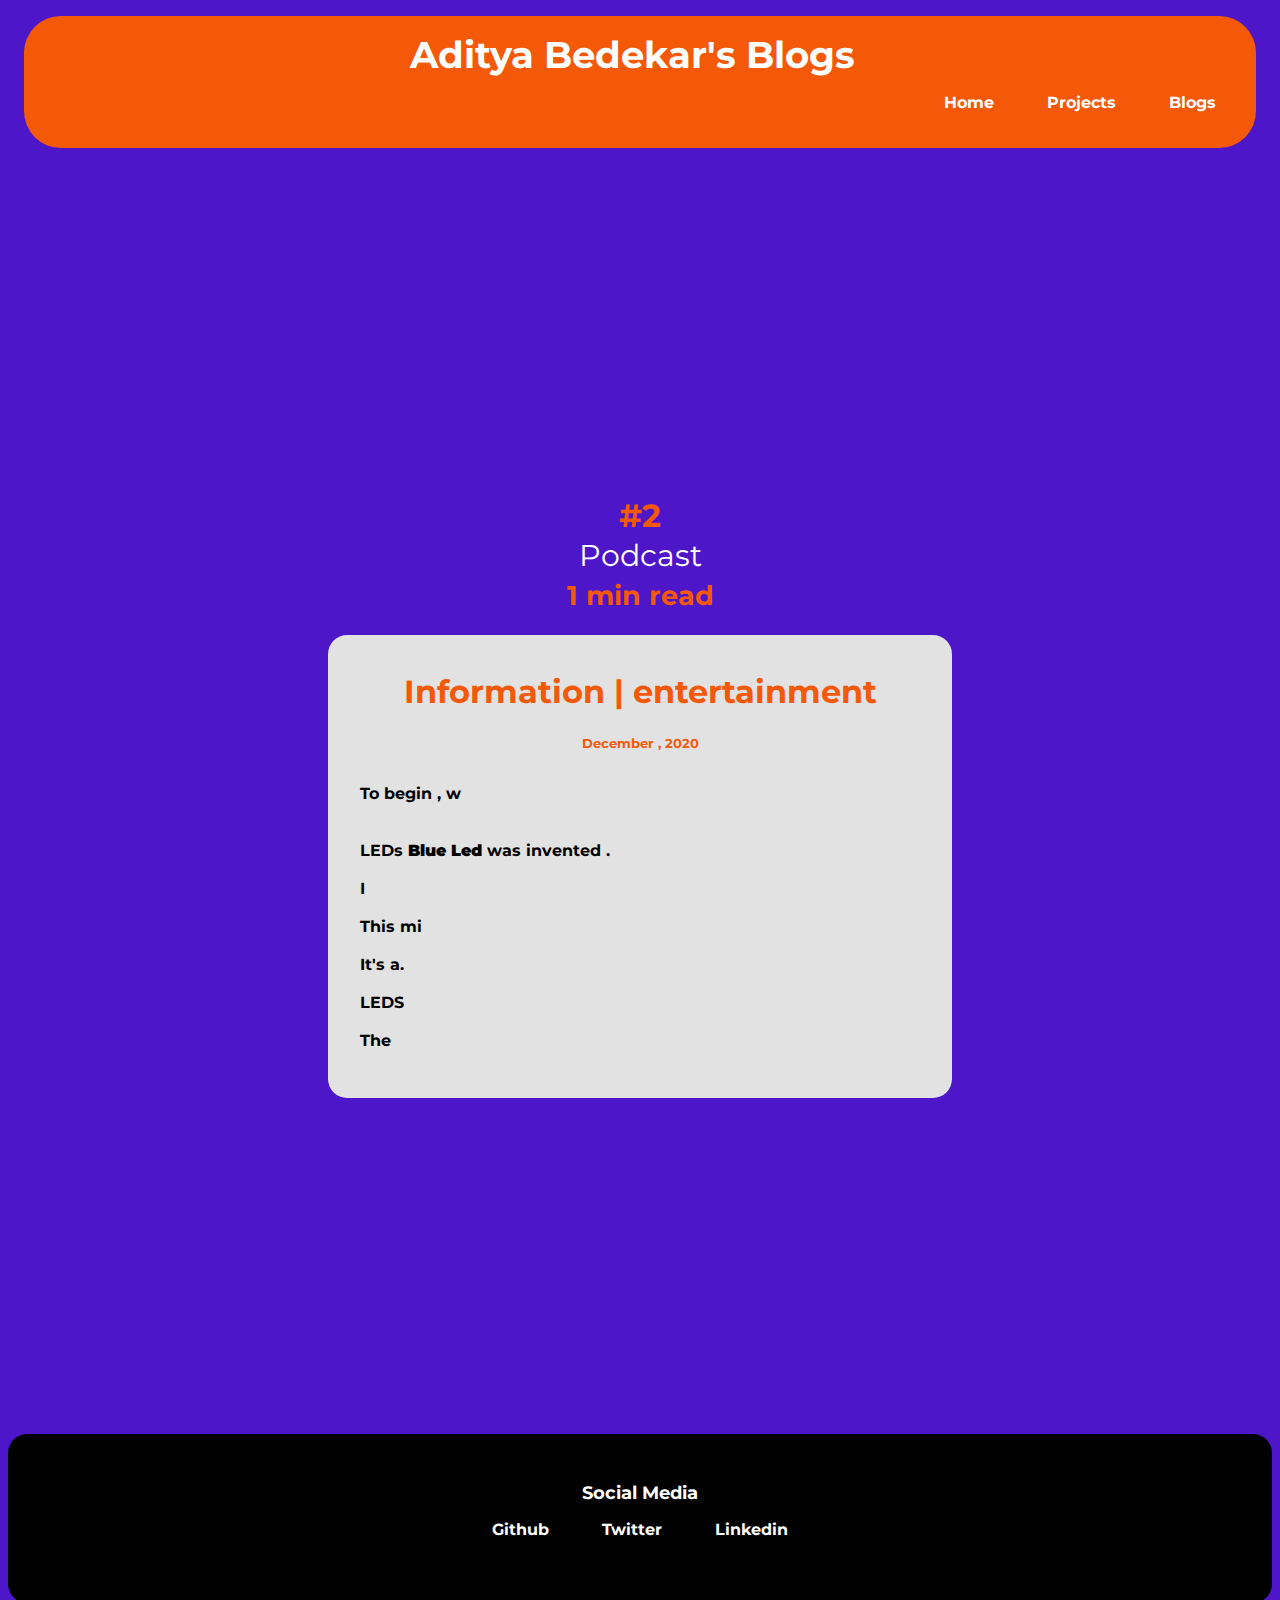
==== blog2.html @ 653cf1db "update" ====
<!DOCTYPE html>
<html lang="en">
<head>
    <meta charset="UTF-8">
    <meta name="viewport" content="width=device-width, initial-scale=1.0">
    <link href="styles.css" rel="stylesheet"/>
    
    <title>Blogs | Aditya Bedekar's portfolio</title>
</head>
<body>
    <nav class="navigation container">
         <div class="nav-brand">Aditya Bedekar's Blogs</div>
           <ul class="list-non-bullet nav-pills">
               
            
            <li class = "list-item-inline">
                 <a class="link" href="/">Home</a>
            </li>

           
             
            <li class = "list-item-inline">
               <a class="link link-active" href="/projects.html">Projects</a>
            </li>

            <li class = "list-item-inline">
                <a class="link" href="/blogs.html">Blogs</a>
             </li>
 
           </ul>
    </nav>


    <header class="hero">
   
      <h1 class="hero-heading-2"><br>#2</br><span class="heading-inverted-2">Podcast</span>
        <small><br>1 min read</br></small>
        </h1>
  


  <ul class="list-non-bullet">
  <li>
     <article class="showcase-list2 container container-center">
        <h1> Information | entertainment</h1>
        <small>December , 2020</small>
        <p class="showcase-list3"> To begin , w<br></br>
      <br> LEDs  <strong> Blue Led </strong>was invented . </br>
      <br>I<br>
      <br> This mi</br>
      <br>It's a.</br>
      <br>LEDS </br>
      <br>The </strong></br>
     </p>

        
    </article>
    </li>
    </ul>
  </header>

    <footer class="footer">
      <div class="footer-header">Social Media</div>
      <ul class="social-links list-non-bullet">
          <li class="list-item-inline">
              <a class="link" href="https://github.com/Aditya-Bedekar">
                  Github
              </a>
          </li>
          <li class="list-item-inline">
              <a class="link" href="https://twitter.com/maybe_ab_">
                  Twitter
              </a>
          </li>
          <li class="list-item-inline">
              <a class="link" href="https://www.linkedin.com/in/aditya-bedekar-3477171a7/">
                  Linkedin
              </a>
          </li>
          
      </ul>
  </footer>


  
</body>
</html>
---- styles.css ----
/* #4e16c9  #f35909;    #313131; ;*/
@import url('https://fonts.googleapis.com/css2?family=Montserrat:wght@400;700&display=swap');

:root {
    --primary-color: #f35909;
    --secondary-color:#4e16c9;
    --off-white: #e2e2e2;
    --dark-gray:#313131; 
}

body {
    font-family: 'Montserrat', sans-serif;
    background-color: var(--secondary-color);
    margin: px;
}


hr {
    margin: 2rem 0rem;
}

/** spaces **/

.margin-md {
    margin: 1rem;
}


/** navigation displays the upper part of the site**/

.navigation {
    background-color: var(--primary-color);
    color: white;
    border-radius: 2.3rem;
    padding: 1rem 1rem 1rem 0rem;
    margin: 1rem 1rem 1rem 1rem;
    height: 100px;
    

}

.navigation .nav-brand {
    font-weight: bold;
    text-align: center;
    font-size: 2.3rem;
    color:white;
    

}

.navigation .nav-pills {
    text-align: right;
    text-decoration: none;
}

.navigation .link {
    color: white;
    text-decoration: none;

}

.navigation .link-active {
    font-weight: bold;
    
}

/** header which shows .svg image **/

.hero {
    padding: 20rem;
    padding-top: 5rem;

}
.heading-one {
    text-align: center;
    padding-bottom: 1rem;
    color:black;
    
}

.hero .hero-img {
    max-height: 90%;
    height:300px;
    display: block;
    margin: auto;

}

.hero .hero-heading {
    text-align: center;
    padding-top: 1rem;
    color:var(--primary-color);
}



.hero .hero-heading .heading-inverted {
    color:white;
    font-size: 20px;
    font-weight: lighter;
}
/** lists ( to display home etc on the nav **/

.list-non-bullet {
    list-style: none;
    padding-inline-start: 0px;
    text-align: center;
}

.list-item-inline {
    display: inline;
    padding: 0rem 0.5rem;
    font-weight:bold;
    text-decoration: none;

}
/*section to display projects etc*/
section {
    text-align: center;
    padding-top: 5rem;
    padding: 1rem;
    text-decoration: none;
    border-radius:1.2rem;
    background-color: black;
    color:white;
    font-weight: bold;
}

.section h1 {
    text-align: center;
text-decoration: none;
border-radius:1rem;
color:var(--secondary-color);


}

.dk {
   
    background-color: var(--primary-color);

    color: rgb(255, 255, 255);
   height:x;

    text-align: center;
    padding-top: 5rem;
    padding: 1rem;
    text-decoration: none;
    border-radius:1.2rem;
   
    font-weight: bold;
}

/* list used to display links on the containers*/

.link {
    box-sizing: border-box;
    text-decoration: none;
    box-shadow: black;
    padding: 1rem 1rem;
}

.link-primary {
    text-decoration: none;
    background-color:var(--secondary-color);
    color:white;
    border-radius: 1.2rem;
     display: block;
    max-width: 140px;
    margin: auto;
    padding:1rem 1rem;
}

.link-secondary {
    color:var(--secondary-color);
    border-radius: 1.2rem;
    text-decoration: none;
    display: block;
    max-width: 140px;
    margin: auto;
    background-color: white;
    padding: 1rem 1rem;
    
}


/* foooter to display the bottom part of website*/

footer {
    background-color:black;
    padding: 3rem 1rem;
    text-align: center;
    color: white;
    border-radius: 1.2rem;
}

.footer .link {
    color: white
}

.footer .footer-header {
    font-weight: bold;
    font-size: large;
}

.footer ul {
    padding-inline-start: 0px;
}

/** projects **/
.showcase-list {
    padding: 2rem;
}

/** blogs **/
.showcase-blog {
    padding-bottom: 6rem;
}


/*projects page*/

.showcase-list{

    text-align: center;
    padding-top: 5rem;
    padding: 1rem;
    text-decoration: none;
    border-radius:1.2rem;
    background-color: black;
    color:white;
    font-weight: bold;
}
.showcase-list1{

    text-align: center;
    padding-top: 5rem;
    padding: 1rem;
    text-decoration: none;
    border-radius:1.2rem;
    background-color:var(--primary-color);
    color:white;
    font-weight: bold;
}

/* hero heading on projects page*/

.hero-heading-1 {
    text-align: center;
    padding-top: 12rem;
    color:var(--primary-color);


}
.heading-inverted-1 {

    color:white;
    font-size: 30px;
    font-weight: lighter;
    text-align: center;
    padding-top: 12rem;
}


/*hero heading for blogs*/
.hero-heading-2 {
    text-align: center;
    padding-top: 12rem;
    color:var(--primary-color);


}
.heading-inverted-2 {

    color:white;
    font-size: 30px;
    font-weight: lighter;
    text-align: center;
    padding-top: 15rem;
}


.showcase-list2 {

    text-align: center;
    padding-top: 0.5rem;
    padding: 1rem;
    text-decoration: none;
    border-radius:1.2rem;
    background-color: var(--off-white);
    color:var(--primary-color);
    font-weight: bold;
   
} 
.showcase-list3 {

    text-align: left;
    padding-top: 0.5rem;
    padding: 1rem;
    text-decoration: none;
    border-radius:1.2rem;
    background-color: var(--off-white);
    color:rgb(0, 0, 0);
    
   
} 

.link-primary-1 {
    text-decoration: none;
    background-color:black;
    color:white;
    border-radius: 1.2rem;
     display: block;
    max-width: 140px;
    margin: auto;
    text-align: center;
    padding: 1rem 1rem;
    
}
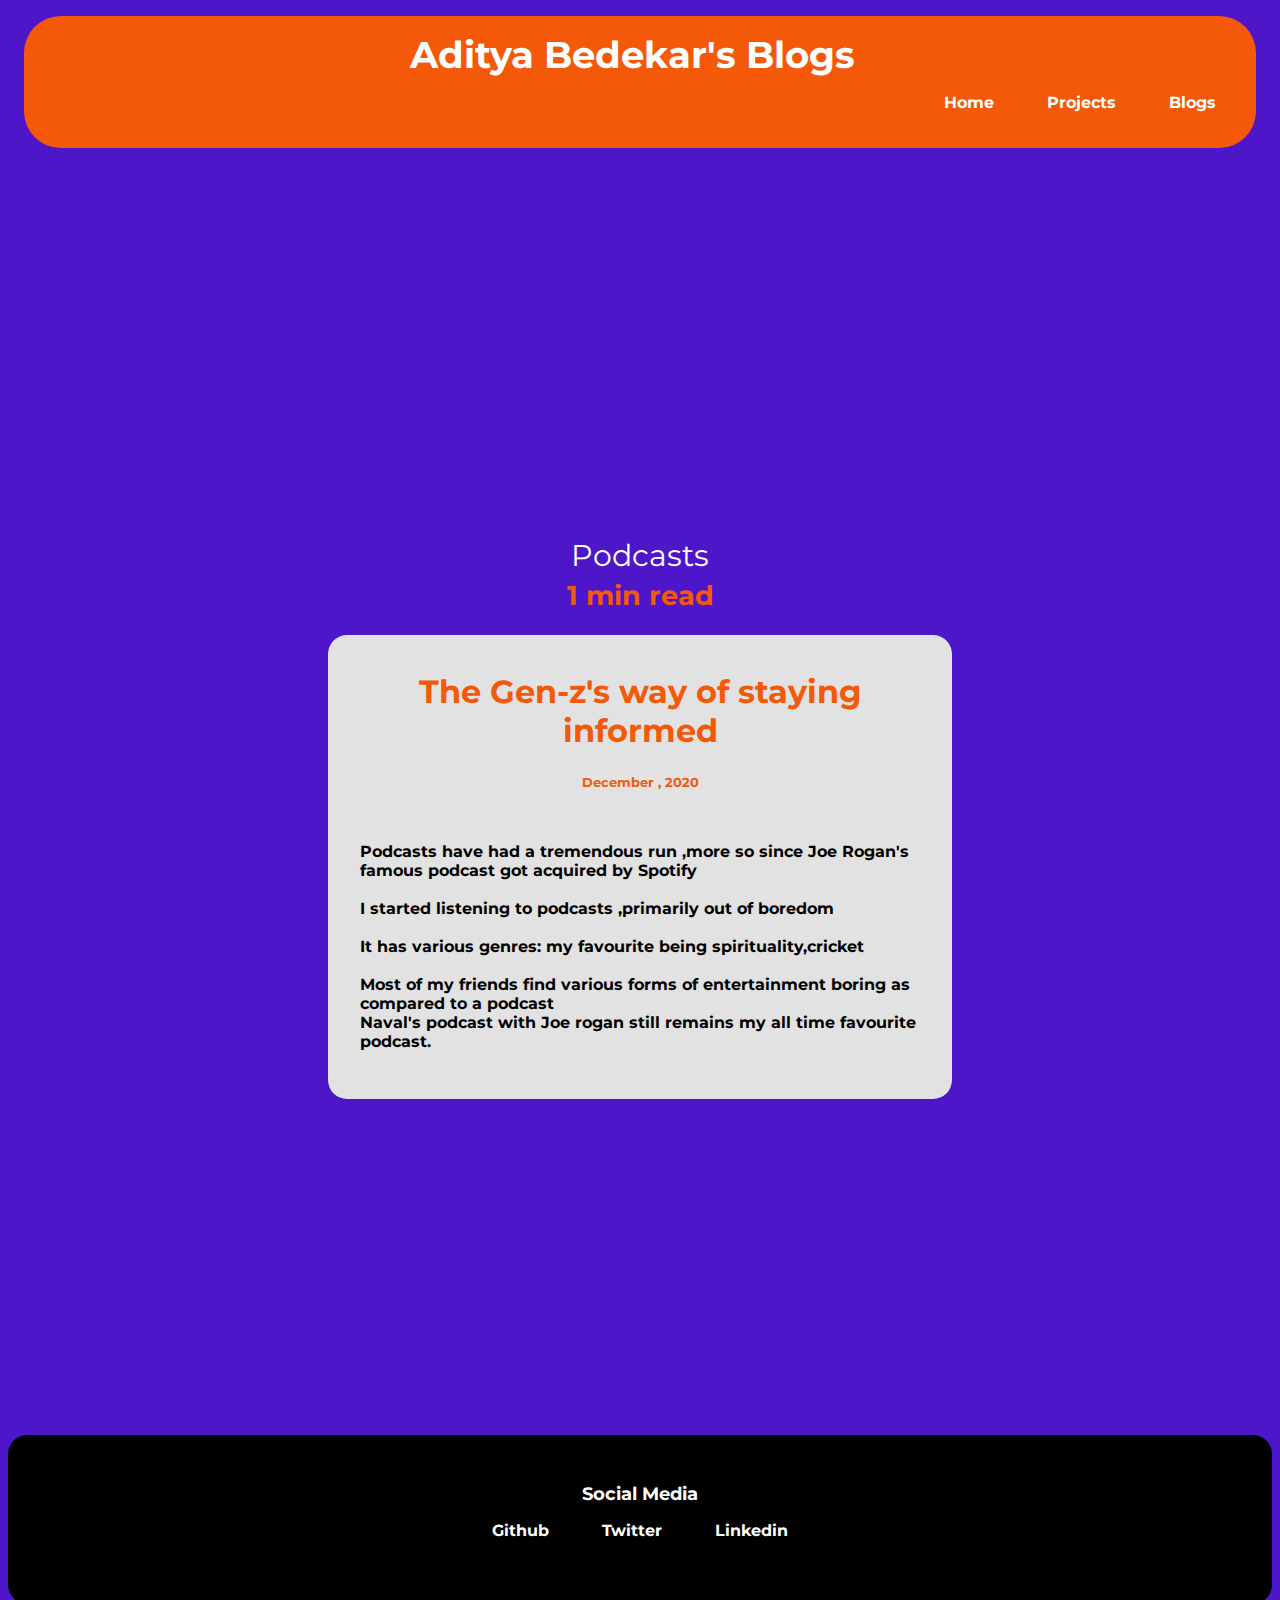
==== commit 0ebae682: "Update blog2.html" ====
--- a/blog2.html
+++ b/blog2.html
@@ -33,7 +33,7 @@
 
     <header class="hero">
    
-      <h1 class="hero-heading-2"><br>#2</br><span class="heading-inverted-2">Podcast</span>
+      <h1 class="hero-heading-2"><br></br><span class="heading-inverted-2">Podcasts</span>
         <small><br>1 min read</br></small>
         </h1>
   
@@ -42,16 +42,16 @@
   <ul class="list-non-bullet">
   <li>
      <article class="showcase-list2 container container-center">
-        <h1> Information | entertainment</h1>
+        <h1> The Gen-z's way of staying informed</h1>
         <small>December , 2020</small>
-        <p class="showcase-list3"> To begin , w<br></br>
-      <br> LEDs  <strong> Blue Led </strong>was invented . </br>
-      <br>I<br>
-      <br> This mi</br>
-      <br>It's a.</br>
-      <br>LEDS </br>
-      <br>The </strong></br>
-     </p>
+        <p class="showcase-list3"> 
+      <br> Podcasts have had a tremendous run ,more so since Joe Rogan's famous podcast got acquired by Spotify </br>
+      <br>I started listening to podcasts ,primarily out of boredom<br>
+      <br>It has various genres: my favourite being spirituality,cricket</br>
+      <br>Most of my friends find various forms of entertainment boring as compared to a podcast</br>
+     Naval's podcast with Joe rogan still remains my all time favourite podcast.
+    </p>
+
 
         
     </article>
